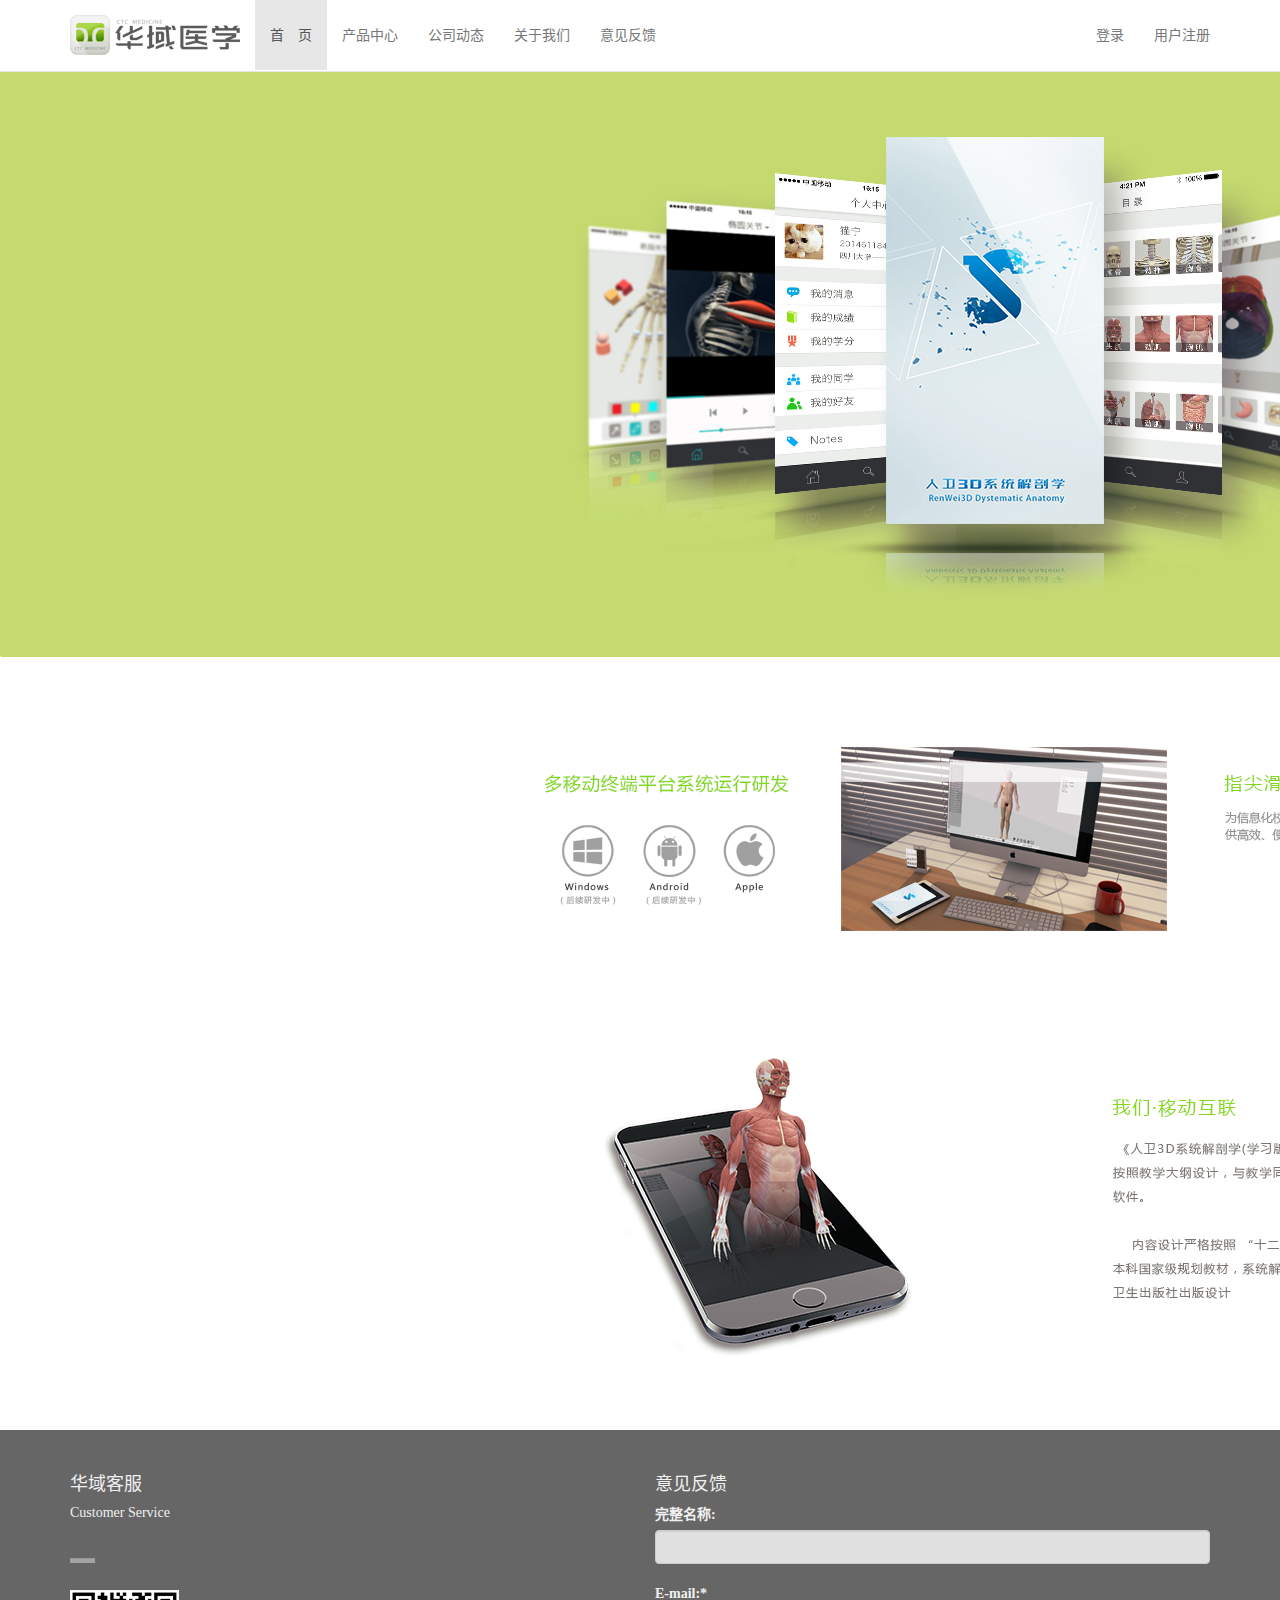
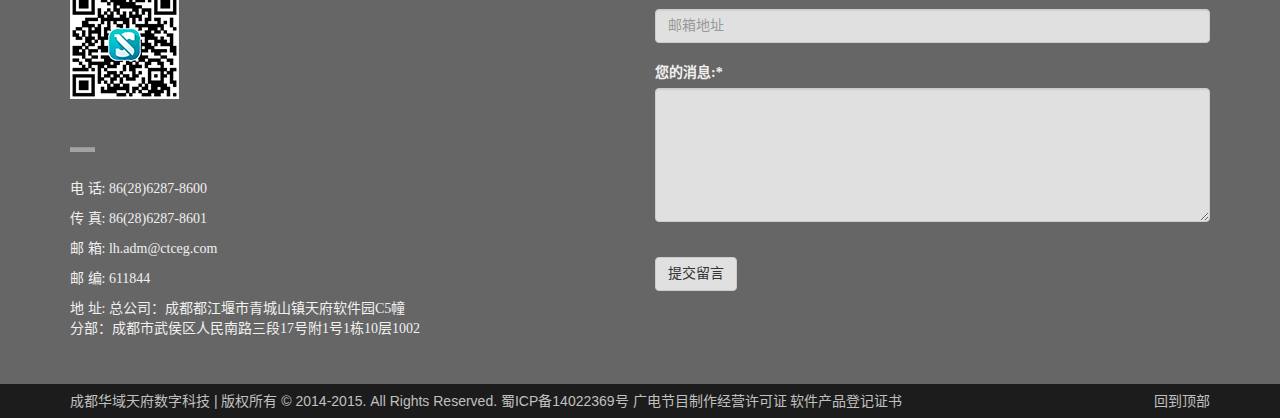
==== bootstrap/student.html @ 1d00506e "add amber-website" ====
<!DOCTYPE html>
<html lang="zh-CN">
<head>
  <meta charset="utf-8">
  <meta http-equiv="X-UA-Compatible" content="IE=edge">
  <meta name="viewport" content="width=device-width, initial-scale=1.0">
  <!-- The above 3 meta tags *must* come first in the head; any other head content must come *after* these tags -->
  <link rel="shortcut icon"  href="/favicon.ico" />
  <title>华域医学</title>
  <!-- Bootstrap -->
  <link href="css/bootstrap.min.css" rel="stylesheet">
  <!-- HTML5 shim and Respond.js for IE8 support of HTML5 elements and media queries -->
  <!-- WARNING: Respond.js doesn't work if you view the page via file:// -->
    <!--[if lt IE 9]>
    <script src="https://oss.maxcdn.com/html5shiv/3.7.2/html5shiv.min.js"></script>
    <script src="https://oss.maxcdn.com/respond/1.4.2/respond.min.js"></script>
    <![endif]-->
    <link href="css/site.css" rel="stylesheet">
    <script src="flat-ui.min.js"></script>
    <script src="js/jquery.min.js"></script>
    <script src="js/bootstrap.min.js"></script>
    <script type="text/javascript">
        $(document).ready(function(){
            $(".CheckBoxClass").change(function(){
                if($(this).is(":checked")){
                    $(this).next("label").addClass("LabelSelected");
                }else{
                    $(this).next("label").removeClass("LabelSelected");
                }
            });
        });
    </script>

    <script type="text/javascript">
        $(document).ready(function(){
               $("#FuncTitle li").click(function()
               {
                   $("li").attr("class","");
                   $(this).attr("class","active");
               });
        });

    </script>



    <style>
        .CheckBoxClass,.RadioClass{
            display: none;
        }
        .CheckBoxLabelClass{
            background: url("images/uncheck.png") no-repeat;
            padding-left: 20px;
            margin-top: 15px;
            height: 28px;
            width: 150px;

        }
        .CheckBoxLabelClass:hover, .RadioLabelClass:hover{
            text-decoration: underline;
        }
        .LabelSelected{
            background: url("images/check.jpg") no-repeat;
        }
        .RadioLabelClass{
            background: url("images/uncheck.png") no-repeat;
            padding-left: 30px;
            padding-top: 3px;
            margin: 5px;
            height: 28px;
            width: 70px;
            display: block;
            float: left;
        }
        .RadioSelected{
            background: url("images/uncheck.png") no-repeat;
        }
    </style>

  </head>
  <body>
  <div>
      <div class="modal fade" id="loginModal" tabindex="-1" role="dialog" style="font-family: "Microsoft YaHei"
      aria-labelledby="myModalLabel" aria-hidden="true">
      <div class="modal-dialog modal-sm">
          <div class="modal-content">
              <div class="modal-header">
                  <button type="button" class="close"
                          data-dismiss="modal" aria-hidden="true">
                      &times;
                  </button>
                  <img src="images/logo.png" width="50%">
              </div>
              <div class="modal-body " >
                  <form>
                      <br>
                      <div class="input-group ">
                          <span class="input-group-addon" id="sizing-addon2"><img src="images/header1.png" style="width:20px;height: 20px "></span>
                          <input type="text" class="form-control" placeholder="昵称" aria-describedby="sizing-addon1">
                      </div>
                      <br>
                      <div class="input-group ">
                          <span class="input-group-addon" id="sizing-addon2"><img src="images/psw1.png"  style="width:20px;height: 20px" ></span>
                          <input type="text" class="form-control" placeholder="密码" aria-describedby="sizing-addon1">
                      </div>
                      <input id="CheckBox1" type="checkbox" style=" color:#5F5F5F" class="CheckBoxClass">
                      <label id="Label1" for="CheckBox1" class="CheckBoxLabelClass">下次自动登录</label>
                      <a href="#" style="float: right;margin-top: 15px;">忘记密码?</a>
                  </form>
              </div>
              <div class="modal-footer">
                  <button type="button" class="btn btn-primary" style="width: 100%; font-family:"Microsoft YaHei">
                  登录
                  </button>
                  <a style="float: right;margin-top: 15px;" data-target="#reginModal">立即注册</a>
              </div>
          </div><!-- /.modal-content -->
      </div><!-- /.modal -->
  </div>
  <!-- 登录模块（Modal）-->
    <!--  <div class="navbar-wrapper"> -->

<div>
  <div class="modal fade" id="registerModal" tabindex="-1" role="dialog" style="font-family: "Microsoft YaHei"
  aria-labelledby="myModalLabel" aria-hidden="true">

  <div class="modal-dialog modal-sm">
      <div class="modal-content">
          <div class="modal-header">
              <button type="button" class="close"
                      data-dismiss="modal" aria-hidden="true">
                  &times;
              </button>
              <img src="images/logo.png" width="50%">
          </div>
          <div class="modal-body " >
              <form>
                  <br>
                  <div class="input-group ">
                      <span class="input-group-addon" id="sizing-addon2" style="width:20px;height: 20px "><img src="images/email1.png" ></span>
                      <input type="text" class="form-control" placeholder="邮箱" aria-describedby="sizing-addon1">
                  </div>
                  <br>
                  <div class="input-group ">
                      <span class="input-group-addon" id="sizing-addon2" style="width:20px; height: 20px "><img src="images/centifycode1.png" ></span>
                      <input type="text" class="form-control" placeholder="输入邮箱验证码" aria-describedby="sizing-addon1">
                  </div>
                  <br>
                  <div class="input-group ">
                      <span class="input-group-addon" id="sizing-addon2"style="width:20px;height: 20px "><img src="images/header1.png"></span>
                      <input type="text" class="form-control" placeholder="昵称" aria-describedby="sizing-addon1">
                  </div>
                  <br>
                  <div class="input-group ">
                      <span class="input-group-addon" id="sizing-addon2" style="width:20px;height: 20px "><img src="images/psw1.png"  style="width:20px;height: 20px" ></span>
                      <input type="text" class="form-control" placeholder="密码" aria-describedby="sizing-addon1">
                  </div>
                  <input id="CheckBox2" type="checkbox" style=" color:#5F5F5F" class="CheckBoxClass">
                  <label id="Label2" for="CheckBox2" class="CheckBoxLabelClass" style="font-size: 14px">同意会员条款</label>
                  <a href="#" style="float: right;margin-top: 15px;">忘记密码?</a>
              </form>
          </div>
          <div class="modal-footer">
              <button type="button" class="btn btn-primary" style="width: 100%; font-family:"Microsoft YaHei">
              注册
              </button>
              <a href="#" style="float: right;margin-top: 15px;">已有账号？？直接登录</a>
          </div>
      </div><!-- /.modal-content -->
  </div>
</div>
  <!--注册模块(Modal)-->

  <div class="container">

      <nav class="navbar navbar-default navbar-fixed-top">
        <div class="container">


          <div class="navbar-header">

            <button type="button" class="navbar-toggle collapsed" data-toggle="collapse" data-target="#navbar" aria-expanded="false" aria-controls="navbar">
              <span class="sr-only">Toggle navigation</span>
              <span class="icon-bar"></span>
              <span class="icon-bar"></span>
              <span class="icon-bar"></span>
            </button>
            <a class="navbar-brand" href="#">
              <img alt="Brand" src="images/logo.png">
            </a>
          </div>
          <div id="navbar" class="navbar-collapse collapse">

            <ul class="nav navbar-nav " id="FuncTitle">
              <li class="active"><a href="index.html">首　页</a></li>
              <li ><a href="#Product">产品中心</a></li>
              <li ><a href="#DynamicNews">公司动态</a></li>
                <li ><a href="#AboutUs">关于我们</a></li>
              <li ><a href="#FeedBack">意见反馈</a></li>
            </ul>

            <ul class="nav navbar-nav navbar-right">
              <li >
                  <a href="" data-toggle="modal"data-target="#loginModal">登录</a>
              </li>

              <li><a href="" data-toggle="modal"data-target="#registerModal">用户注册</a></li>

          

            </ul>
        </div>
        </div>
      </nav>
    </div>

	 <div    style="background-image:url('images/teach_back_ground.png');   width:100%; height:auto;background-size:90% auto; ">
                <img src="images/student_back_ground.png"></div>

	 </div>
      
      

    <div id="Contact" class="container-fluid">
    <div class="container">
      <div class="row">
        <div class="col-lg-6 left ">
            <br>
            <h4>华域客服</h4>
            <h5>Customer Service</h5>
          <br>
            <img src="images/bottomline.png" alt="">
            <br>  <br>
            <img src="images/qr-code.png" alt="">
            <br>  <br> <br>
            <img src="images/bottomline.png" alt="">
            <br> <br>
            <p>电 话: 86(28)6287-8600</p>
            <p>传 真: 86(28)6287-8601</p>
            <p>邮 箱: lh.adm@ctceg.com </p>
            <p>邮 编: 611844</p>
            <p>地 址: 总公司：成都都江堰市青城山镇天府软件园C5幢 <br>分部：成都市武侯区人民南路三段17号附1号1栋10层1002</p>
            <br>
        </div>
        <div class="col-lg-6 right">
        <br>
        <h4>意见反馈</h4>
          <form action="#">
            <div class="form-group">
     <label for="exampleInputEmail1">完整名称:</label>
                <br>
    <input type="email" class="form-control" id="exampleInputEmail1" >
                <br>
    <label for="exampleInputEmail1">E-mail:*</label>
                <br>


    <input type="email" class="form-control" id="exampleInputEmail12" placeholder="邮箱地址">
                <br>
     <label for="exampleInputEmail1">您的消息:*</label>
                <br>
       <textarea name="textarea" class="form-control"   rows="6"></textarea>
    </div>
              <br>
     <button type="submit" class="btn-default btn">提交留言</button>
          </form>
          <br>
        </div>
      </div>
    </div>  

    </div>
    <div id="Footer"  class="container-fluid">
      <div class="container">
      <footer>
         <p class="pull-right"><a href="#">回到顶部</a></p>
        <p>成都华域天府数字科技 |  版权所有 &copy; 2014-2015. All Rights Reserved. <a href="http://www.miibeian.gov.cn/" target="_blank">蜀ICP备14022369号</a> <a href="http://www.ctceg.com/content/uploads/2014/09/广播电视节目制作经营许可证-001-1024x745.jpg" target="_blank">广电节目制作经营许可证</a> <a href="http://www.ctceg.com/content/uploads/2014/09/rjcpdj1.jpg" target="_blank">软件产品登记证书</a> 
        </p>
      </footer>
      </div>
    </div>
    <!-- jQuery (necessary for Bootstrap's JavaScript plugins) -->
    <script src="js/jquery.min.js"></script>
    <!-- Include all compiled plugins (below), or include individual files as needed -->
    <script src="js/bootstrap.min.js"></script>
  </body>
  </html>
---- bootstrap/css/site.css ----
/* GLOBAL STYLES
-------------------------------------------------- */
/* Padding below the footer and lighter body text */
body {
  padding-top: 60px;
  background-color: #ffffff;

}

div#UserPanel {
  background-color: #ffffff;
  padding: 0px;
  padding-right: 15px;
}

.nav {
  padding: 0px;
}

a{
  color: #333333;
}

.navbar-brand {
  float: left;
  height: 69px;
  padding: 15px 15px;
  font-size: 18px;
  line-height: 20px;
}

.navbar-default {
  background-color: #ffffff;
  /*border-color: #e7e7e7;*/
}
@media (min-width: 767px) {
  .navbar {
    min-height: 70px;
  }
  .navbar-nav > li > a {
    padding-top: 10px;
    padding-bottom: 10px;
    margin-bottom: 1px;
    line-height: 50px;
  }
}

@media (max-width: 767px) {
  .navbar-brand {
  float: left;
  height: 50px;
  padding: 5px 5px;
  font-size: 18px;
  margin-bottom: 1px;
  line-height: 20px;
  }

  body {
    padding-top:51px;
  }
}

.div1{
	text-align:left;
    align-self: center;
}
/*.div1 h1{
	color:#555555
}
.div1 h3{
	color:#898989
}*/

.row p{
 color:#DDDDDD
 width:100px
}

.carousel-control {
  position: absolute;
  top: 0;
  bottom: 0;
  left: 0;
  width: 15%;
  font-size: 20px;
  color: #fff;
  text-align: center;
  text-shadow: 0 1px 2px rgba(0, 0, 0, .6);
  filter: alpha(opacity=40);
  opacity: .2;
}

.section-header {
    font-family:"Microsoft YaHei";
  text-align: center;
  line-height: 30px;
  font-size: 26px;
  color: #468add;
  padding-top: -10px;
  padding-bottom: 45px;
  background-image:url('/images/line.png');
  background-repeat:no-repeat;
  background-position:center;
}

.centerword{
    text-align: center;
    font-family:"Microsoft YaHei";
    color: #636363;
    /*width: 30%;*/
    /*padding-left: 35%;*/
    /*padding-right: 35%;*/

}
.describe
{
    text-align: left;
    padding-right: 30%;
    padding-left: 30%;
    line-height: 25px;
}

div#myProduct {

  margin-bottom: 30px;
  margin-top: 50px;
}



div#myProduct p{
    font-family:"Microsoft YaHei";
    line-height: 25px;
    float: right;
    width: 240px;
    font-size: 15px;
    color: #ababab;
}

div#myProduct h3 {
  font-family:"Microsoft YaHei";
    float: right;
  font-size: 21px;
  text-align: left;
    color: #636363;
  /*margin-top: 40px;*/
}

div#myProduct h5 {
    font-family:"Microsoft YaHei";
    float: right;
    font-size: 15px;
    text-align: left;
    /*margin-top: 40px;*/
}

div#myProduct .detail-box {
    text-align: right;
    padding-left: 20px;
  width: 350px;
  margin-top: 60px;
}



div#myProduct div#divicon{
    margin-top: 30px;
    margin-bottom: 30px;
    float: right;
    width: 290px;
}



@media (max-width: 1000px) {
  div#myProduct .text-detail{
  text-align: left;
  padding:0px;
  width: 100%;
  }
  div#myProduct div#divicon{
  padding:0px;
  }
  div#myProduct h3 {
    margin-top: 40px;
  }
}

div#myProduct p#detail-blue {
  text-align: right;
  margin-top: 10px;
  margin-right: 15px;
}


.button-blue {
  color: #256BD9;
  background-color: #fff;
  border-color: #256BD9;
}

.products {
  margin-top: 50px;
  margin-bottom: 50px;
}

.products .col-lg-4  {
  
  padding-left: 60px;
  padding-right: 60px;
}

.products .col-lg-4 h3 {
  font-size: 22px;
  text-align: left;
    color: #636363;

}

.products .col-lg-4 h5 {
    font-family: "Microsoft YaHei";
    color: #ababab;
    font-size: 15px;
    text-align: left;
    line-height: 20px;
}
.products.col-lg-4 p{
    color: #468add;
}

#web-back-ground {

}

.products p {
  text-align: left;
    color: #ababab;
  
}

.products .col-lg-4 p#detail {
    margin-top: 60px;
    color: #468add;
  text-align: center;
}
/*.products.col-lg-4 a{*/
    /*font-size: 12px;*/
    /*color: #468add;*/
/*}*/


div#News-header .bg{
  padding-top: 15px;
  padding-bottom: 5px;
  background-image:url("../images/line2.png");
  background-repeat:no-repeat;
  background-position:center;
  height: 69px;
    font-family: "Microsoft YaHei";
}

div#News-header .bottom_array{
    padding-top: 15px;
    padding-bottom: 25px;
    background: #ffffff;
}
div#News-header {
  background-color: #EDECEC;
  padding: 0px;

}

div#News-header .header2 {
  font-size: 14px;
  text-align: center;
  color: #808080;
}

div#News-header h1 {
  text-align: center;
  font-size: 26px;
  color: #FFFFFF;
}

div#News {
  /*background-color: #F1F0F0;*/
    font-family: "Microsoft YaHei";
  padding: 0;
  text-align: left;
  padding-bottom: 30px;

}
div#News h4{
    color: #636363;
}
div#News p {
    width: 300px;
    color: #ababab;
}

div#News .row {
  padding: 25px;
}

div#News .btn-p {
  text-align: center;
}


div#Contact {
  background-color: #666666; 
  color: #f0f0f0;
  padding: 15px;
    font-family:"Microsoft YaHei";
}

div#Contact p{
  color: #f0f0f0;
}

div#Contact .left{

}

div#Contact .right{
}

div#Contact input {
  background-color: #e0e0e0;
}
div#Contact textarea {
  background-color: #e0e0e0;
}

div#Contact .btn {
  background-color: #e0e0e0;
}


div#Footer {
  background-color: #1C1C1C;
  padding-top: 10px;
}

div#Footer a{
  color: #C0C0C0;
  line-height: 100%;
}

div#Footer p{
  color: #C0C0C0;
  line-height: 100%;
}
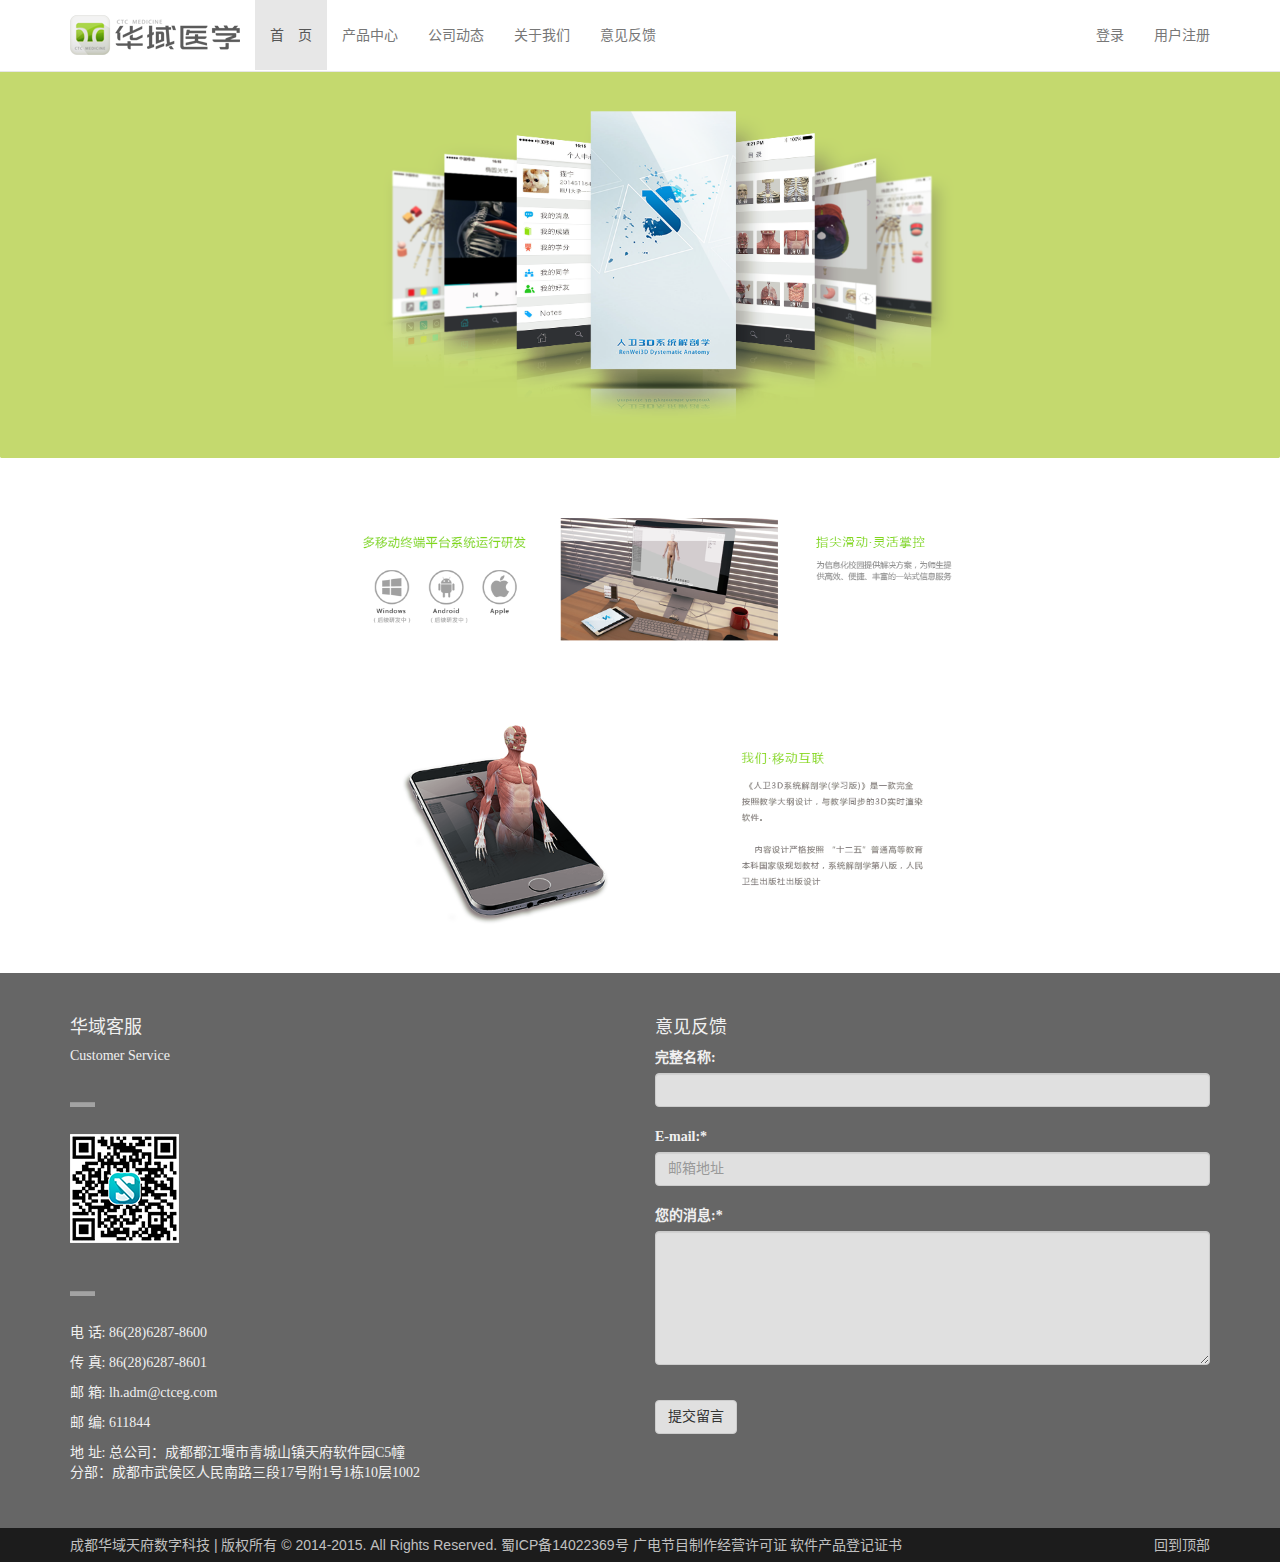
==== commit e79f49ad: "Merge pull request #1 from trampliu/master" ====
--- a/bootstrap/student.html
+++ b/bootstrap/student.html
@@ -214,10 +214,9 @@
       </nav>
     </div>
 
-	 <div    style="background-image:url('images/teach_back_ground.png');   width:100%; height:auto;background-size:90% auto; ">
-                <img src="images/student_back_ground.png"></div>
-
-	 </div>
+
+  <img src="images/student_back_ground.png" style="width:100%"></div>
+
       
       
 
